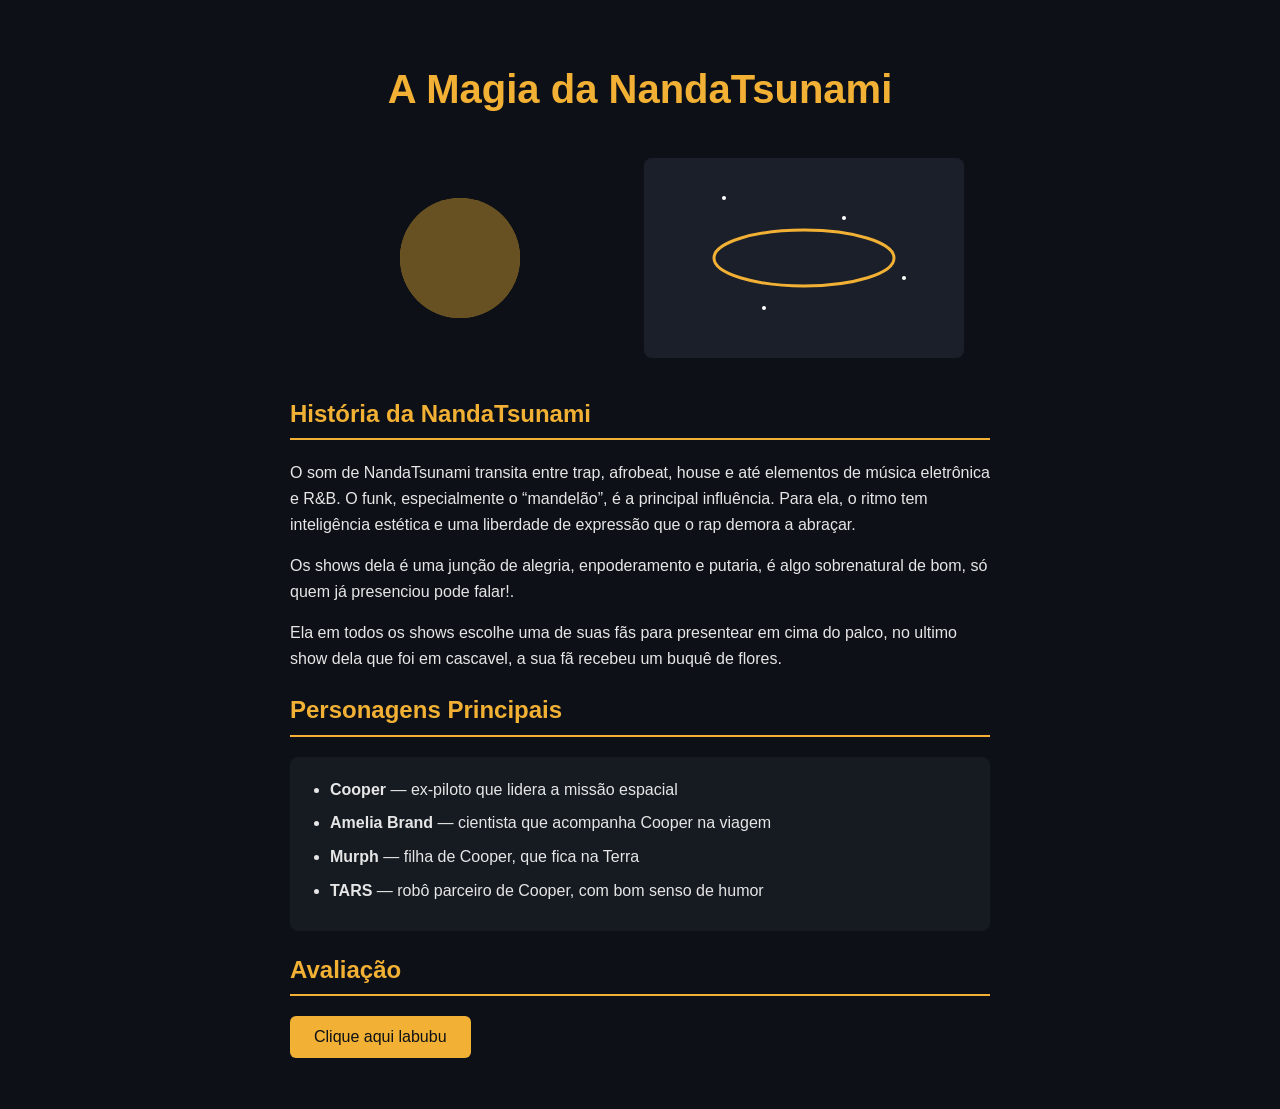
==== index.html @ 1c59976c "nanda nanda" ====
<!DOCTYPE html>
<html lang="pt-BR">
<head>
<meta charset="UTF-8">
<title>Interestelar</title>
<link rel="stylesheet" href="style.css">
</head>
<body>
 
  <h1>A Magia da NandaTsunami</h1>
 
  <svg width="320" height="200" xmlns="http://www.w3.org/2000/svg">
    <rect width="320" height="200" fill="#0d1117"/>
    <circle cx="160" cy="100" r="60" fill="#f2b134"/>
    <circle cx="160" cy="100" r="60" fill="#0d1117" opacity="0.6"/>
  </svg>
 
  <svg width="320" height="200" xmlns="http://www.w3.org/2000/svg">
    <rect width="320" height="200" fill="#1b1f2a"/>
    <circle cx="80" cy="40" r="2" fill="#fff"/>
    <circle cx="200" cy="60" r="2" fill="#fff"/>
    <circle cx="260" cy="120" r="2" fill="#fff"/>
    <circle cx="120" cy="150" r="2" fill="#fff"/>
    <ellipse cx="160" cy="100" rx="90" ry="28" fill="none" stroke="#f2b134" stroke-width="3"/>
  </svg>
 
  <h2>História da NandaTsunami</h2>
  <p>O som de NandaTsunami transita entre trap, afrobeat, house e até elementos de música eletrônica e R&B. O funk, especialmente o “mandelão”, é a principal influência. Para ela, o ritmo tem inteligência estética e uma liberdade de expressão que o rap demora a abraçar.</p>
  <p>Os shows dela é uma junção de alegria, enpoderamento e putaria, é algo sobrenatural de bom, só quem já presenciou pode falar!.</p>
  <p>Ela em todos os shows escolhe uma de suas fãs para presentear em cima do palco, no ultimo show dela que foi em cascavel, a sua fã recebeu um buquê de flores.</p>
 
  <h2>Personagens Principais</h2>
  <ul>
    <li><strong>Cooper</strong> — ex-piloto que lidera a missão espacial</li>
    <li><strong>Amelia Brand</strong> — cientista que acompanha Cooper na viagem</li>
    <li><strong>Murph</strong> — filha de Cooper, que fica na Terra</li>
    <li><strong>TARS</strong> — robô parceiro de Cooper, com bom senso de humor</li>
  </ul>
 
  <h2>Avaliação</h2>
  <button onclick="mensagem ()">Clique aqui labubu</button>
  <p id="nota"></p>
  <script src="script.js"></script>
</body>
</html>
---- style.css ----
body {
    background-color: #0d1117;
    color: #e6e6e6;
    font-family: Arial, sans-serif;
    max-width: 700px;
    margin: 0 auto;
    padding: 30px;
    line-height: 1.6;
  }
   
  h1 {
    color: #f2b134;
    text-align: center;
    font-size: 2.5em;
  }
   
  h2 {
    color: #f2b134;
    border-bottom: 2px solid #f2b134;
    padding-bottom: 5px;
  }
   
  svg {
    width: 100%;
    max-width: 320px;
    border-radius: 8px;
    margin: 10px;
  }
   
  ul {
    background-color: #161b22;
    padding: 20px 40px;
    border-radius: 8px;
  }
   
  li {
    margin-bottom: 8px;
  }
   
  button {
    background-color: #f2b134;
    color: #0d1117;
    border: none;
    padding: 12px 24px;
    font-size: 1em;
    border-radius: 6px;
    cursor: pointer;
  }
   
  button:hover {
    background-color: #ffce5c;
  }
   
  #nota {
    font-size: 1.3em;
    font-weight: bold;
    color: #f2b134;
  }
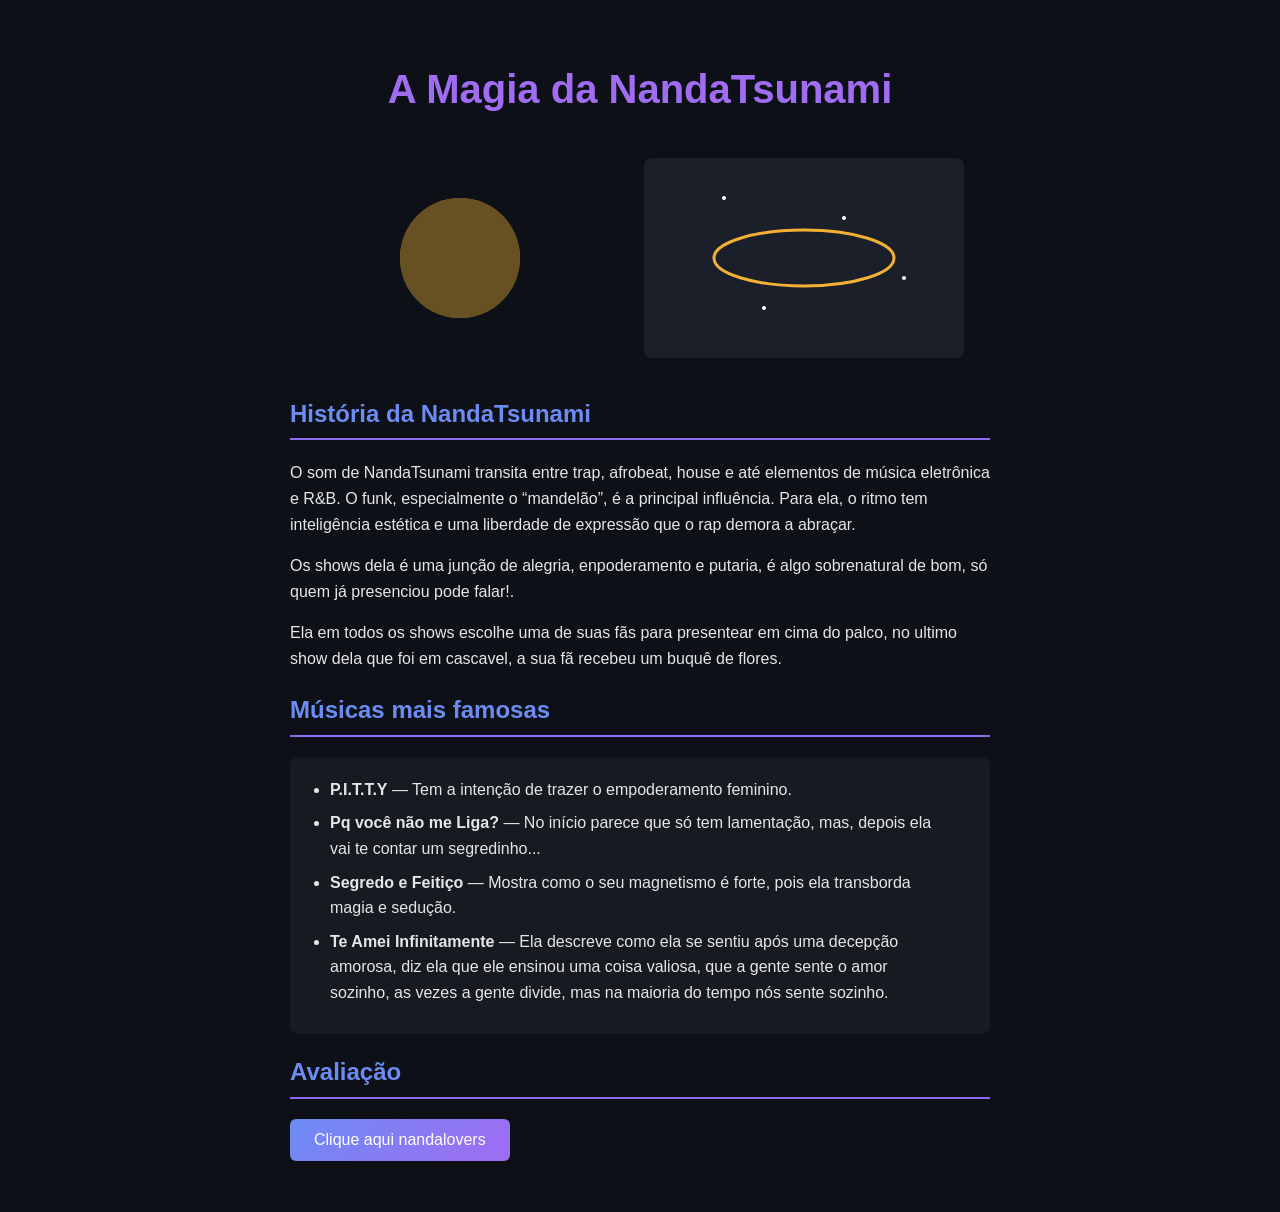
==== commit 17e47643: "COMIT comit" ====
--- a/index.html
+++ b/index.html
@@ -29,16 +29,16 @@
   <p>Os shows dela é uma junção de alegria, enpoderamento e putaria, é algo sobrenatural de bom, só quem já presenciou pode falar!.</p>
   <p>Ela em todos os shows escolhe uma de suas fãs para presentear em cima do palco, no ultimo show dela que foi em cascavel, a sua fã recebeu um buquê de flores.</p>
  
-  <h2>Personagens Principais</h2>
+  <h2>Músicas mais famosas</h2>
   <ul>
-    <li><strong>Cooper</strong> — ex-piloto que lidera a missão espacial</li>
-    <li><strong>Amelia Brand</strong> — cientista que acompanha Cooper na viagem</li>
-    <li><strong>Murph</strong> — filha de Cooper, que fica na Terra</li>
-    <li><strong>TARS</strong> — robô parceiro de Cooper, com bom senso de humor</li>
+    <li><strong>P.I.T.T.Y</strong> — Tem a intenção de trazer o empoderamento feminino. </li>
+    <li><strong>Pq você não me Liga?</strong> — No início parece que só tem lamentação, mas, depois ela vai te contar um segredinho...</li>
+    <li><strong>Segredo e Feitiço</strong> — Mostra como o seu magnetismo é forte, pois ela transborda magia e sedução.</li>
+    <li><strong>Te Amei Infinitamente</strong> — Ela descreve como ela se sentiu após uma decepção amorosa, diz ela que ele ensinou uma coisa valiosa, que a gente sente o amor sozinho, as vezes a gente divide, mas na maioria do tempo nós sente sozinho.</li>
   </ul>
  
   <h2>Avaliação</h2>
-  <button onclick="mensagem ()">Clique aqui labubu</button>
+  <button onclick="mensagem ()">Clique aqui nandalovers</button>
   <p id="nota"></p>
   <script src="script.js"></script>
 </body>
--- a/style.css
+++ b/style.css
@@ -1,58 +1,58 @@
 body {
-    background-color: #0d1117;
-    color: #e6e6e6;
-    font-family: Arial, sans-serif;
-    max-width: 700px;
-    margin: 0 auto;
-    padding: 30px;
-    line-height: 1.6;
-  }
-   
-  h1 {
-    color: #f2b134;
-    text-align: center;
-    font-size: 2.5em;
-  }
-   
-  h2 {
-    color: #f2b134;
-    border-bottom: 2px solid #f2b134;
-    padding-bottom: 5px;
-  }
-   
-  svg {
-    width: 100%;
-    max-width: 320px;
-    border-radius: 8px;
-    margin: 10px;
-  }
-   
-  ul {
-    background-color: #161b22;
-    padding: 20px 40px;
-    border-radius: 8px;
-  }
-   
-  li {
-    margin-bottom: 8px;
-  }
-   
-  button {
-    background-color: #f2b134;
-    color: #0d1117;
-    border: none;
-    padding: 12px 24px;
-    font-size: 1em;
-    border-radius: 6px;
-    cursor: pointer;
-  }
-   
-  button:hover {
-    background-color: #ffce5c;
-  }
-   
-  #nota {
-    font-size: 1.3em;
-    font-weight: bold;
-    color: #f2b134;
-  }+  background-color: #0d1117;
+  color: #e6e6e6;
+  font-family: Arial, sans-serif;
+  max-width: 700px;
+  margin: 0 auto;
+  padding: 30px;
+  line-height: 1.6;
+}
+ 
+h1 {
+  color: #a06cf2;
+  text-align: center;
+  font-size: 2.5em;
+}
+ 
+h2 {
+  color: #6c8cf2;
+  border-bottom: 2px solid #8c6cf2;
+  padding-bottom: 5px;
+}
+ 
+svg {
+  width: 100%;
+  max-width: 320px;
+  border-radius: 8px;
+  margin: 10px;
+}
+ 
+ul {
+  background-color: #161b22;
+  padding: 20px 40px;
+  border-radius: 8px;
+}
+ 
+li {
+  margin-bottom: 8px;
+}
+ 
+button {
+  background: linear-gradient(135deg, #6c8cf2, #a06cf2);
+  color: #ffffff;
+  border: none;
+  padding: 12px 24px;
+  font-size: 1em;
+  border-radius: 6px;
+  cursor: pointer;
+}
+ 
+button:hover {
+  background: linear-gradient(135deg, #8ca4f5, #b88cf5);
+}
+ 
+#nota {
+  font-size: 1.3em;
+  font-weight: bold;
+  color: #a06cf2;
+}
